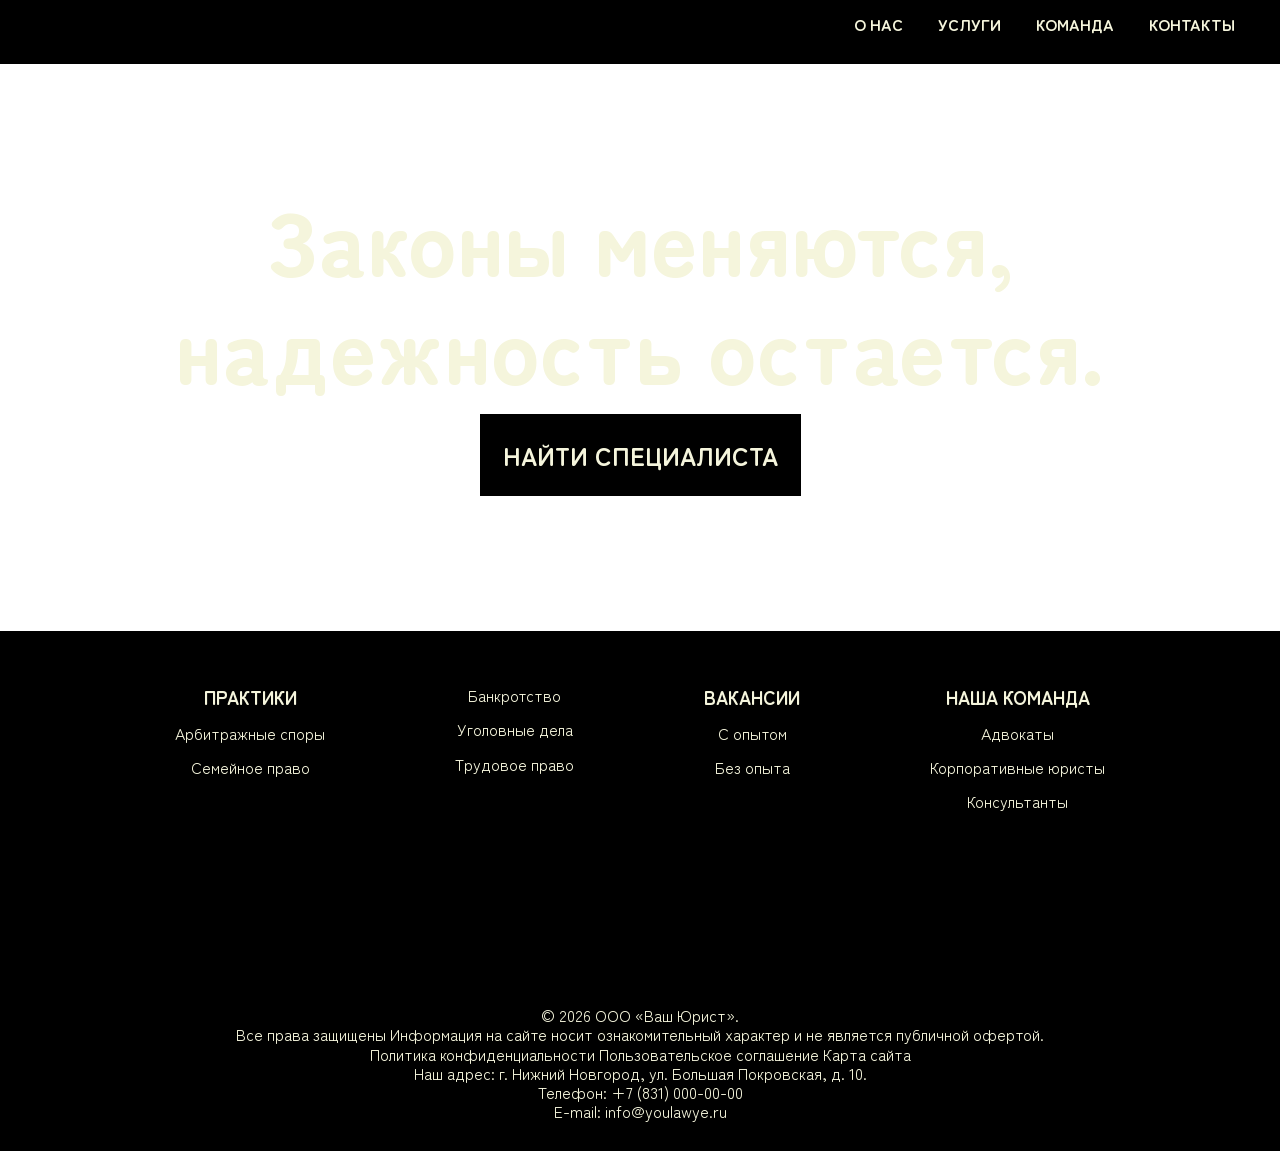
==== index.html @ 63f88f21 "Add files via upload" ====
<!DOCTYPE html>
<html lang="en">
<head>
    <meta charset="UTF-8">
    <meta name="viewport" content="width=device-width, initial-scale=1.0">
    <title>Document</title>
    <link rel="preconnect" href="https://fonts.googleapis.com">
    <link rel="preconnect" href="https://fonts.gstatic.com" crossorigin>
    <link href="https://fonts.googleapis.com/css2?family=Zen+Maru+Gothic&display=swap" rel="stylesheet">
    <link rel="stylesheet" href="styles.css">
</head>
<body>
    
    <div class="wrapper">

        <header class="header-main">
            <div class="container">
              <div class="header__inner">
                <a href="index.html" class="logo">
                    <img class="img__logo" src="imagers/img__logo.png" alt="">
                </a>
                <nav class="menu">
                    <ul class="menu__list">
                      <li class="menu__list-item">
                        <a href="aboutus.html" class="menu__list-link">О нас</a>
                      </li>
                      <li class="menu__list-item">
                        <a href="services.html" class="menu__list-link">Услуги</a>
                      </li>
                      <li class="menu__list-item">
                        <a href="aboutus.html" class="menu__list-link">Команда</a>
                      </li>
                      <li class="menu__list-item">
                        <a href="contact.html" class="menu__list-link">Контакты</a>
                      </li>
                    </ul>
                </nav>
              </div>
            </div>
      </header>      

        <main class="main">
          <section class="top">
            <img src="https://perm.hse.ru/data/2023/11/03/2054622577/1iStock-1471836389.jpg" alt="" class="top__bg">
            <div class="container">
              <h1 class="title">
                Законы меняются, надежность остается.
              </h1>
              <a href="sevices.html" class="top__link">
                НАЙТИ СПЕЦИАЛИСТА
              </a>
            </div>
          </section>
        </main>
        <footer class="footer">
          <div class="container">
            <nav class="footer__menu">
              
              <ul class="footer__menu-list">
                <li class="footer__menu">
                  <h3 class="footer__menu-link" >
                     <b>ПРАКТИКИ</b>
                  </h3></li>
                <li class="footer__menu">
                  <a href="#" class="footer__menu-link" >
                    Арбитражные споры
                  </a></li>
                <li class="footer__menu">
                  <a href="#" class="footer__menu-link" >
                    Семейное право
                  </a></li>
              </ul>
              <ul class="footer__menu-list">
                <li class="footer__menu">
                  <a href="#" class="footer__menu-link">
                    Банкротство
                  </a></li>
                <li class="footer__menu">
                  <a href="#" class="footer__menu-link">
                    Уголовные дела
                  </a></li>
                <li class="footer__menu">
                  <a href="#" class="footer__menu-link">
                    Трудовое право
                  </a></li>

              </ul>
              <ul class="footer__menu-list">
                <li class="footer__menu">
                  <h3 class="footer__menu-link">
                    <b>ВАКАНСИИ</b>
                  </h3></li>
                <li class="footer__menu">
                  <a href="#" class="footer__menu-link">
                    С опытом
                  </a></li>
                <li class="footer__menu">
                  <a href="#" class="footer__menu-link">
                    Без опыта
                  </a></li>
              </ul>
              <ul class="footer__menu-list">
                <li class="footer__menu">
                  <h3 href="#" class="footer__menu-link">
                    <b>НАША КОМАНДА</b>
                  </h3></li>
                <li class="footer__menu">
                  <a href="#" class="footer__menu-link">
                    Адвокаты
                  </a></li>
                <li class="footer__menu">
                  <a href="#" class="footer__menu-link">
                    Корпоративные юристы
                  </a></li>
                <li class="footer__menu">
                  <a href="#" class="footer__menu-link">
                    Консультанты
                  </a></li>
                  </a></li>
              </ul>
            </nav>
            <footer class="footer__copy">

            </footer>
          </div>
        </footer>
                    <footer class="footer__copy">
              <p class="footer__copy-text">
                © 2026 ООО «Ваш Юрист». <br>Все права защищены
                Информация на сайте носит ознакомительный характер и не является публичной офертой.<br>
                Политика конфиденциальности
                Пользовательское соглашение
                Карта сайта<br>
                Наш адрес: г. Нижний Новгород, ул. Большая Покровская, д. 10.<br>
                Телефон: +7 (831) 000-00-00 <br>
                E-mail: info@youlawye.ru
              </p>
            </footer>
    </div>
  </div>
  <script src="site.js"></script>
</body>
</html>
---- styles.css ----
html{
    box-sizing: border-box;
}

*, *::after, *::before{
    box-sizing: inherit;
    margin: 0;
    padding: 0;
}
body{
    font-family: "Zen Maru Gothic", sans-serif;
    font-style: 16px;
    font-weight: 400;
    line-height: 1.2;
}
.container{
    max-width: 1200px;
    justify-content: center; 

    padding: 5px;
    margin: 0 auto;
}
.header__inner{
    padding-top: 10px;
    padding-bottom: 25px;
    display: flex;
    justify-content: space-between;
    align-items: center;
}

header{
    background-color:black;
}



ul{
    list-style: none;
    padding-top: 50;
    justify-content: center; 
    align-items: center;
}
a{
    color: inherit;
    text-decoration: none;
}
.img__logo{
    max-width: 256px;
}

.menu__list{
    display: flex;
    gap: 35px;
}
.menu__list-link{
    color: beige;
    text-transform: uppercase;
    font-weight: 700;
}


/* хедер все, теперь футер*/

footer{
    background-color: black;
    padding: 50px 0 30px;
    color: beige;
    min-height: 15px;
}
.footer__menu{
    display: flex;
    justify-content: space-evenly;
    margin-bottom: 15px;
    text-align: center
}

.footer__copy{
    text-align: center;
    min-width: 100%;
    margin: 0 auto;
}

html,
body{
    min-height: 100%;
}
.wrapper{
    min-height: 100vh;
    display: flex;
    flex-direction: column;
}

.main{
    flex-grow: 1;
}


.top{
    color: beige;
    text-align: center;
    min-height: 500px;
    padding-top: 100px;
}
.title{
    padding-top: 105px;
    color: beige;
    padding-bottom: 40px;
    font-size: 90px;
    font-weight: 800;
}
.top__link{
    background-color: black;
    padding: 23px;
    max-width: 430px;
    font-size: 25px;
    font-weight: 700;
    width: 100%;
    padding-top: 140;
}
.section__title{
    padding-top: 10px;
    font-size: 45px;
}

.top__bg {
    position: absolute;
    top: 0;
    left: 0;
    width: 100%;
    max-height: 800px;
    object-fit: cover;
}
.top .container {
    position: relative;
    z-index: 2; }
.top {
    position: relative;  
    overflow: hidden;    
    min-height: 500px;
    padding-top: 10px;
    padding-bottom: 156px;
}
.team-grid{
    display: flex;
}

p{
    color: beige;
}
.about-hero {
    background-color: #111;
    padding: 60px 0;
    text-align: center;
    border-bottom: 1px ;
}
.about-hero h1 {
    font-size: 56px;
    color: beige;
    margin-bottom: 20px;
}
.about-hero p {
    color: #ccc;
    font-size: 18px;
}
.about-text {
    max-width: 900px;
    margin: 40px auto;
    color: beige;
    text-align: center;
}
.team-grid {
    display: flex;
    flex-wrap: wrap;
    justify-content: center;
    gap: 30px;
    margin: 30px 0;
}
.team-card {
    background-color: #1a1a1a;
    border-radius: 16px;
    padding: 20px;
    text-align: center;
    width: 240px;
}
.team-card img {
    width: 120px;
    height: 120px;
    border-radius: 50%;
    object-fit: cover;
    border: 2px solid beige;
}
.team-card h3 {
    color: beige;
    margin: 10px 0 5px;
}
.position {
    color: beige;
    font-size: 14px;
}
.practices-list {
    display: flex;
    justify-content: center;
    gap: 15px;
    list-style: none;
    margin: 30px 0 60px;
}
.practices-list li {
    background-color: #1a1a1a;
    padding: 12px 24px;
    border-radius: 40px;
    color: beige;}

.p{
    color: black;
}
.about-text{
    background-color: black;
    padding-bottom: 30px;
    border-radius: 16px;
}



.services {
    padding: 60px 0;
    background-color: black;
}
.services__list {
    display: flex;
    flex-wrap: wrap;
    gap: 30px;
    list-style: none;
    justify-content: center;
    margin-top: 40px;
}
.services__item {
    background-color: #1a1a1a;
    border-radius: 20px;
    padding: 30px;
    width: 350px;
    text-align: center;
}

.services__title {
    color: beige;
    font-size: 24px;
    margin-bottom: 15px;
}
.services__text {
    color: #ccc;
    font-size: 16px;
    line-height: 1.5;
}
.contact-grid {
    display: flex;
    flex-wrap: wrap;
    gap: 30px;
    margin: 40px 0;
}
.contact-info, .contact-form {
    flex: 1;
    background: #1a1a1a;
    padding: 25px;
    border-radius: 16px;
}

.contact-info h2, .contact-form h2 {
    color: black;
    margin-bottom: 20px;
}
.form-group {
    margin-bottom: 15px;
}
.form-group label {
    display: block;
    color: beige;
    margin-bottom: 5px;
}
.form-group input, 
.form-group select, 
.form-group textarea {
    width: 100%;
    padding: 10px;
    background: #2a2a2a;
    border: 1px solid #444;
    border-radius: 8px;
    color: beige;
}
button[type="submit"] {
    background: beige;
    color: black;
    padding: 12px 25px;
    border: none;
    border-radius: 40px;
    cursor: pointer;
    font-weight: bold;
}
.status-msg {
    margin-top: 15px;
    text-align: center;
}
.contact-hero {
    background: #111;
    padding: 50px 0;
    text-align: center;
}
.contact-hero h1 {
    font-size: 48px;
    color: beige;
}
.contact-hero p {
    color: #ccc;
}
.contact-grid {
    display: flex;
    flex-wrap: wrap;
    gap: 40px;
    margin: 50px 0;
}
.contact-info, .contact-form {
    flex: 1;
    background: #1a1a1a;
    padding: 30px;
    border-radius: 20px;
}
.contact-info h2, .contact-form h2 {
    color: beige;
    margin-bottom: 20px;
    border-left: 4px solid beige;
    padding-left: 15px;
}
.contact-info p {
    color: #ccc;
    margin: 12px 0;
    line-height: 1.4;
}
.form-group {
    margin-bottom: 18px;
}
.form-group label {
    display: block;
    color: beige;
    margin-bottom: 6px;
    font-weight: 500;
}
.form-group input,
.form-group select,
.form-group textarea {
    width: 100%;
    padding: 10px;
    background: #2a2a2a;
    border: 1px solid #444;
    border-radius: 8px;
    color: beige;
    font-family: inherit;
}
button[type="submit"] {
    background: beige;
    color: black;
    border: none;
    padding: 12px 24px;
    border-radius: 40px;
    font-weight: bold;
    cursor: pointer;
    font-size: 16px;
}
button[type="submit"]:hover {
    background: #e6dcb3;
}
.status-msg {
    margin-top: 15px;
    text-align: center;
}
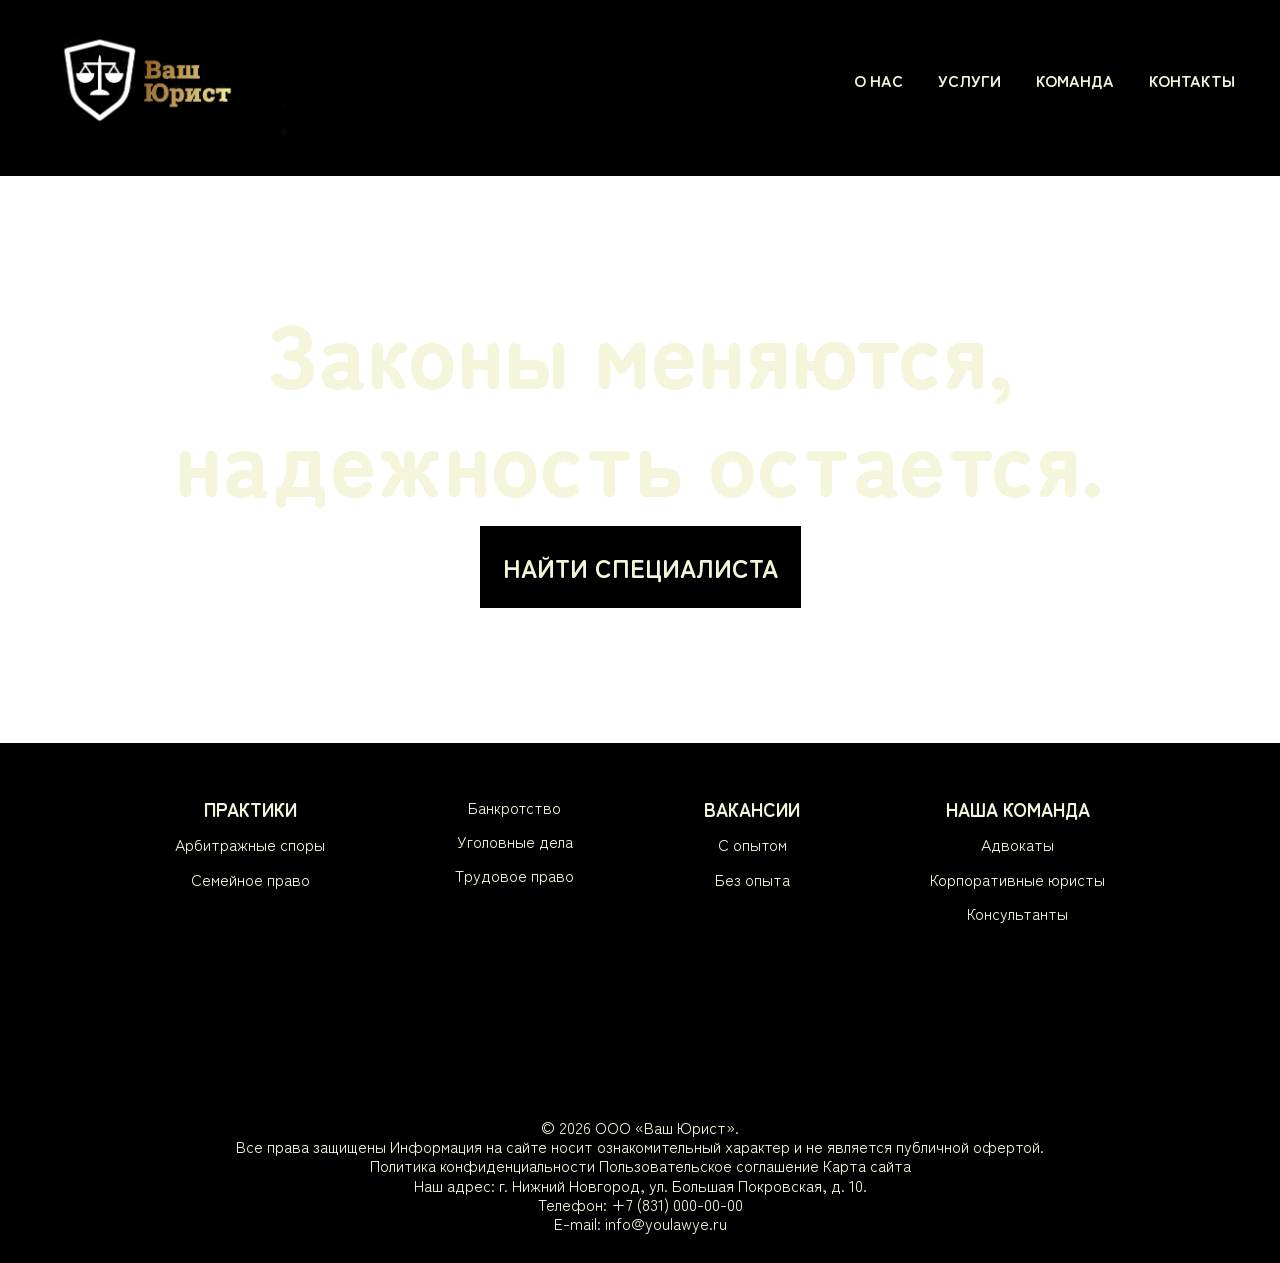
==== commit 8fcf6e2d: "Update index.html" ====
--- a/index.html
+++ b/index.html
@@ -46,7 +46,7 @@
               <h1 class="title">
                 Законы меняются, надежность остается.
               </h1>
-              <a href="sevices.html" class="top__link">
+              <a href="services.html" class="top__link">
                 НАЙТИ СПЕЦИАЛИСТА
               </a>
             </div>
@@ -140,4 +140,4 @@
   </div>
   <script src="site.js"></script>
 </body>
-</html>+</html>
